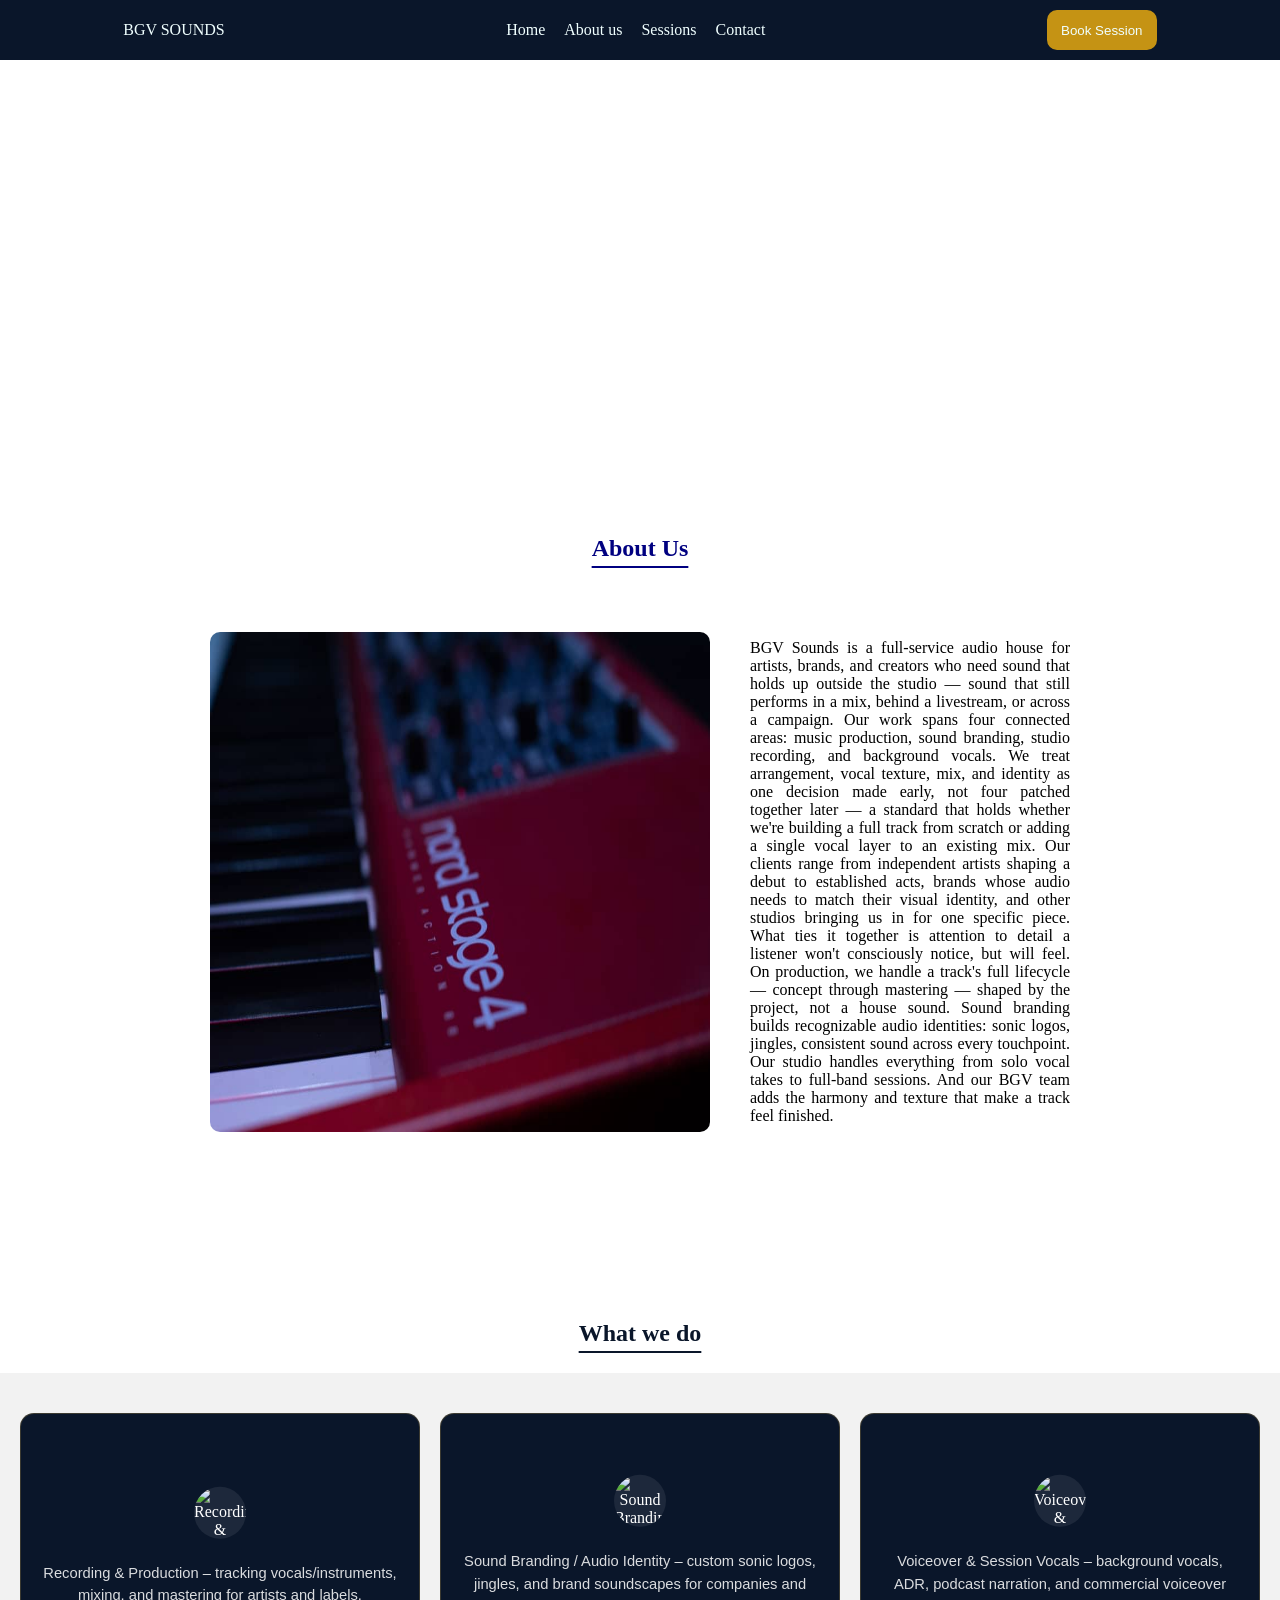
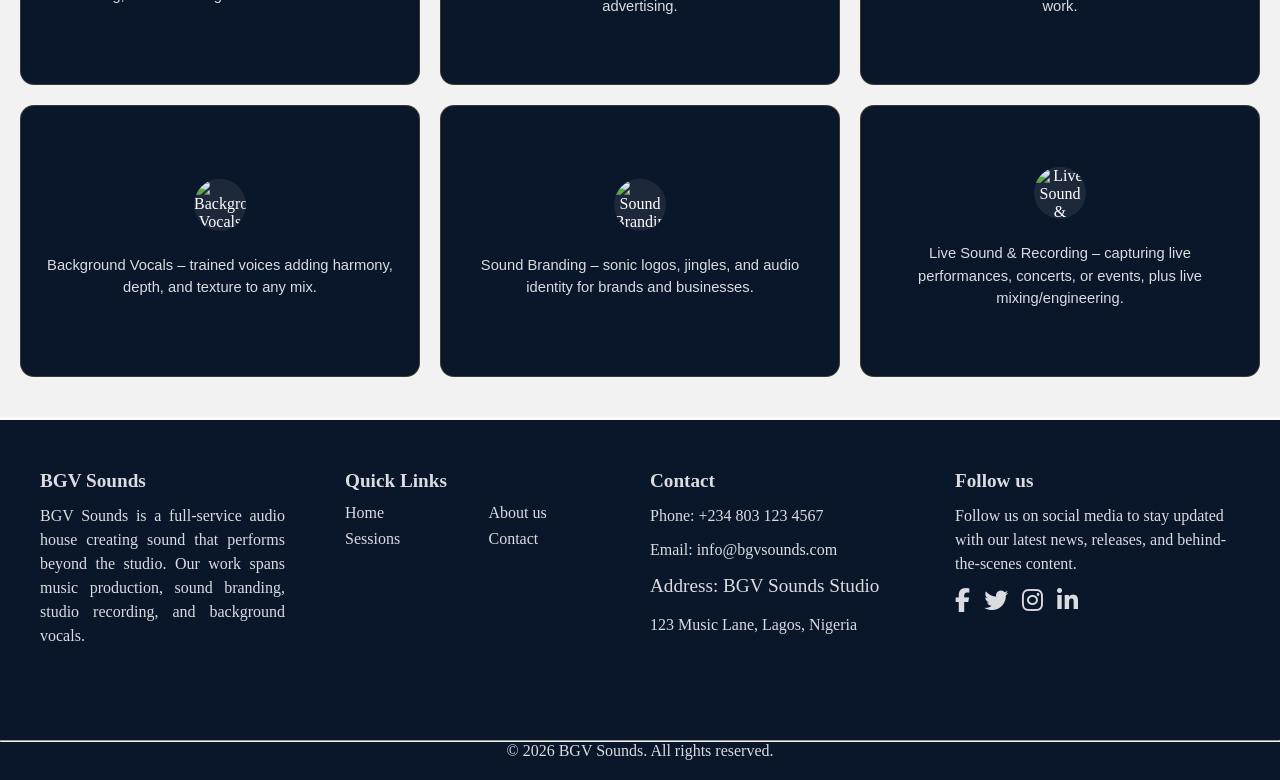
==== index.html @ 05e3dbd1 "update footer links to point to index.html instead of studio.html and remove team.html link from foo" ====
<!DOCTYPE html>
<html lang="en">
<head>
    <meta charset="UTF-8">
    <meta name="viewport" content="width=device-width, initial-scale=1.0">
    <title>BGV Sounds</title>
    <link rel="stylesheet" href="studio.css">
    <link rel="shortcut icon" href="logo.JPG.jpeg" type="image/x-icon">
    <link rel="preconnect" href="https://fonts.googleapis.com">
<link rel="preconnect" href="https://fonts.gstatic.com" crossorigin>
<link href="https://fonts.googleapis.com/css2?family=Cedarville+Cursive&family=Lato:ital,wght@0,100;0,300;0,400;0,700;0,900;1,100;1,300;1,400;1,700;1,900&display=swap" rel="stylesheet">
<link rel="stylesheet" href="https://cdnjs.cloudflare.com/ajax/libs/font-awesome/6.5.2/css/all.min.css" />

</head>
<body>
<header>
    <nav>
        <input type="checkbox" id="nav-toggle" class="nav-toggle">
        <label for="nav-toggle" class="hamburger">
            <span></span>
            <span></span>
            <span></span>
        </label>

        <section class="navlogo">
            <ul>
                <li><a href="#hero">BGV SOUNDS</a></li>
            </ul>
        </section>

        <section class="nav nav-links">
            <ul>
                <li><a href="#hero">Home</a></li>
                <li><a href="about.html">About us</a></li>
                <li><a href="sessions.html">Sessions</a></li>
                <li><a href="contact.html">Contact</a></li>
            </ul>
        </section>

        <section class="nav">
            <button type="button" class="sess">Book Session</button>
        </section>
    </nav>
</header>

     
 <div id="hero">
    
      <p class="text"> BGV STUDIO</p> 
    
  <section class="slide" style="background-image:url(IMG_01.JPG.jpeg)"></section>
  <section class="slide" style="background-image:url(IMG_02.JPG.jpeg)"></section>
  <section class="slide" style="background-image:url(IMG_03.JPG.jpeg)"></section>
  <section class="slide" style="background-image:url(IMG_04.JPG.jpeg)"></section>
  <section class="slide" style="background-image:url(IMG_05.JPG.jpeg)"></section>
  <section class="slide" style="background-image:url(IMG_06.JPG.jpeg)"></section>
  <section class="overlay"></section>
</div>
 
</div>


<div class="about-wrapper">
  <h2 class="h2">About Us</h2>


    <section class="about-section">
        
    <img src="IMG_03.JPG.jpeg" alt="...">
    <section class="about">
        BGV Sounds is a full-service audio house for artists, brands, and creators who need sound that holds up outside the studio — sound that still performs in a mix, behind a livestream, or across a campaign. Our work spans four connected areas: music production, sound branding, studio recording, and background vocals. We treat arrangement, vocal texture, mix, and identity as one decision made early, not four patched together later — a standard that holds whether we're building a full track from scratch or adding a single vocal layer to an existing mix.

    Our clients range from independent artists shaping a debut to established acts, brands whose audio needs to match their visual identity, and other studios bringing us in for one specific piece. What ties it together is attention to detail a listener won't consciously notice, but will feel.

    On production, we handle a track's full lifecycle — concept through mastering — shaped by the project, not a house sound. Sound branding builds recognizable audio identities: sonic logos, jingles, consistent sound across every touchpoint. Our studio handles everything from solo vocal takes to full-band sessions. And our BGV team adds the harmony and texture that make a track feel finished.</p>

    </section>
    </section>
</div>

    <div class="strength">
        <h2 class="h2">What we do</h2>
        <section class="specifics">
            <section class="griditem">
                <img src="https://img.icons8.com/?size=100&id=13070&format=png&color=000000" alt="Recording & Production icon" class="grid-icon"/>
                <p>Recording & Production – tracking vocals/instruments, mixing, and mastering for artists and labels.</p>
            </section>
            <section class="griditem">
            <img src="https://img.icons8.com/fluency/60/audio-wave.png" alt="Sound Branding icon" class="grid-icon"/>
                <p>Sound Branding / Audio Identity – custom sonic logos, jingles, and brand soundscapes for companies and advertising.</p>
            </section>
            <section class="griditem">
                <img src="https://img.icons8.com/fluency/60/microphone.png" alt="Voiceover & Session Vocals icon" class="grid-icon"/>
                <p>Voiceover & Session Vocals – background vocals, ADR, podcast narration, and commercial voiceover work.</p>
            </section>
            <section class="griditem">
            <img src="https://img.icons8.com/fluency/60/choir.png" alt="Background Vocals icon" class="grid-icon"/>
                <p>Background Vocals – trained voices adding harmony, depth, and texture to any mix.</p>
            </section>
            <section class="griditem">
                <img src="https://img.icons8.com/?size=100&id=108790&format=png&color=000000" alt="Sound Branding icon" class="grid-icon"/>
                <p>Sound Branding – sonic logos, jingles, and audio identity for brands and businesses.</p>
            </section>
            <section class="griditem">
                <img src="https://img.icons8.com/fluency/60/concert.png" alt="Live Sound & Recording icon" class="grid-icon"/>
                <p>Live Sound & Recording – capturing live performances, concerts, or events, plus live mixing/engineering.</p>
            </section>
        </section>
    </div>

    <footer>
        <div id="footer">
    <section class="foot1">
        <h2 class="contact">BGV Sounds</h2>
        <p class="about-text">BGV Sounds is a full-service audio house creating sound that performs beyond the studio. Our work spans music production, sound branding, studio recording, and background vocals.</p>
    </section>

    <section class="foot2">
        <h2 class="contact">Quick Links</h2>
        <ul class="link-grid">
            <li><a href="studio.html">Home</a></li>
            <li><a href="about.html">About us</a></li>
            <li><a href="sessions.html">Sessions</a></li>
            <li><a href="contact.html">Contact</a></li>
        </ul>
    </section>

    <section class="foot1">
        <h2 class="contact">Contact</h2>
        <p>Phone: +234 803 123 4567</p>
        <p>Email: info@bgvsounds.com</p>
        <p class="contact">Address: BGV Sounds Studio</p>
        <p>123 Music Lane, Lagos, Nigeria</p>
    </section>

    <section class="foot1">
        <h2 class="contact">Follow us</h2>
        <p>Follow us on social media to stay updated with our latest news, releases, and behind-the-scenes content.</p>
        <section class="social-icons">
            <a href="https://www.facebook.com/BGV-Sounds-123456789" target="_blank" rel="noopener"><i class="fab fa-facebook-f"></i></a>
            <a href="https://twitter.com/BGV_Sounds" target="_blank" rel="noopener"><i class="fab fa-twitter"></i></a>
            <a href="https://www.instagram.com/BGV_Sounds/" target="_blank" rel="noopener"><i class="fab fa-instagram"></i></a>
            <a href="https://www.linkedin.com/company/bgv-sounds/" target="_blank" rel="noopener"><i class="fab fa-linkedin-in"></i></a>
        </section>
    </section>
</div>

    <section class="copyright">
        <hr>
        <p>&copy; 2026 BGV Sounds. All rights reserved.</p>
    </section>
</footer>


</body>
</html>
---- studio.css ----
*{
    margin: 0;
    padding: 0;
}
html{
    scroll-behavior: smooth;
}
.lato-thin {
  font-family: "Lato", sans-serif;
  font-weight: 100;
  font-style: normal;
}

.lato-light {
  font-family: "Lato", sans-serif;
  font-weight: 300;
  font-style: normal;
}

.lato-regular {
  font-family: "Lato", sans-serif;
  font-weight: 400;
  font-style: normal;
}

.lato-bold {
  font-family: "Lato", sans-serif;
  font-weight: 700;
  font-style: normal;
}

.lato-black {
  font-family: "Lato", sans-serif;
  font-weight: 900;
  font-style: normal;
}

.lato-thin-italic {
  font-family: "Lato", sans-serif;
  font-weight: 100;
  font-style: italic;
}

.lato-light-italic {
  font-family: "Lato", sans-serif;
  font-weight: 300;
  font-style: italic;
}

.lato-regular-italic {
  font-family: "Lato", sans-serif;
  font-weight: 400;
  font-style: italic;
}

.lato-bold-italic {
  font-family: "Lato", sans-serif;
  font-weight: 700;
  font-style: italic;
}

.lato-black-italic {
  font-family: "Lato", sans-serif;
  font-weight: 900;
  font-style: italic;
}

/* navbar */
nav,.nav{
    height: 50px;
    background-color: rgba(10, 22, 42, 1) ;
    display: flex;
    justify-content: space-around;
    align-items: center;
    gap: 20px;
    position: sticky;
    top: 0px;

}
ul li{
  list-style: none;
  display: inline-block;
  margin-right: 15px;
  
}
.navb a{
  color:azure ;
  text-underline-offset: 2px;
  text-decoration-color: transparent;
  transition: text-underline-offset 0.3s ease, text-decoration-color 0.3s ease;

}
.navb a:hover{
    color:rgb(207, 222, 222) ;
    text-underline-offset: 6px;
  text-decoration-color: currentColor;
    
}
.navlogo a{
  color:azure ;
  text-underline-offset: 2px;
  text-decoration-color: transparent;
  transition: text-underline-offset 0.3s ease, text-decoration-color 0.3s ease;

}
.navlogo a:hover{
    color:rgb(207, 222, 222) ;
    text-underline-offset: 6px;
  text-decoration-color: currentColor;
    
}

.nav-links a{
  color:azure ;
  text-underline-offset: 2px;
  text-decoration-color: transparent;
  transition: text-underline-offset 0.3s ease, text-decoration-color 0.3s ease;

}
.nav-links a:hover{
    color:rgb(207, 222, 222) ;
    text-underline-offset: 6px;
  text-decoration-color: currentColor;
    
}

#hero .text{
    position: absolute;
    top: 20%;
    left: 25%;
    opacity: 0.5;
    z-index: 5;
    font-size: 12px;
    color: white;
}
.sess{
    text-decoration: none;
    color:azure ;
    padding: 2px;
    background-color: rgb(197, 147, 20);
    border: 2px solid rgb(197, 147, 20);
}
.sess:hover{
    background-color:rgb(181, 134, 13) ;
}
nav{
  position: fixed;
  top: 0;
  left: 0;
  width: 100%;
  height: 60px;     
  z-index: 1000;
}
button{
  height: 40px;
  width: 110px;
  border-radius: 10px;
}


.nav-toggle{
    display: none;
}

/* Hamburger icon */
.hamburger{
    display: none;
    flex-direction: column;
    justify-content: space-between;
    width: 28px;
    height: 20px;
    cursor: pointer;
    z-index: 1001;
}

.hamburger span{
    display: block;
    height: 3px;
    width: 100%;
    background-color: azure;
    border-radius: 2px;
    transition: transform 0.3s ease, opacity 0.3s ease;
}


.nav-toggle:checked ~ .hamburger span:nth-child(1){
    transform: translateY(8.5px) rotate(45deg);
}
.nav-toggle:checked ~ .hamburger span:nth-child(2){
    opacity: 0;
}
.nav-toggle:checked ~ .hamburger span:nth-child(3){
    transform: translateY(-8.5px) rotate(-45deg);
}

/* Responsive behavior */
@media (max-width: 768px){
    .hamburger{
        display: flex;
    }

    .navb{
        position: fixed;
        top: 60px;
        left: 0;
        width: 100%;
        flex-direction: column;
        align-items: center;
        gap: 0;
        background-color: rgba(10, 22, 42, 1);
        max-height: 0;
        overflow: hidden;
        transition: max-height 0.4s ease;
    }

    .navb li{
        margin-right: 0;
        width: 100%;
        text-align: center;
        padding: 15px 0;
    }

    
    .nav-toggle:checked ~ .navb{
        max-height: 400px; 
    }
}

    /* hero section */
#hero{
  position: relative;
  margin-top: 60px;  
  height: 400px;
  z-index: 1;
}

#hero{
  position: relative;
  height: 465px;
  width: 100%;
  overflow: hidden;
}

.slide{
  position: absolute;
  inset: 0;
  background-size: cover;
  background-position: center;
  background-repeat: no-repeat;
  opacity: 0;
  animation: fade 30s infinite;
}


.slide:nth-child(1){ animation-delay: 0s; }
.slide:nth-child(2){ animation-delay: 5s; }
.slide:nth-child(3){ animation-delay: 10s; }
.slide:nth-child(4){ animation-delay: 15s; }
.slide:nth-child(5){ animation-delay: 20s; }
.slide:nth-child(6){ animation-delay: 25s; }

@keyframes fade{
  0%   { opacity: 0; }
  4%   { opacity: 1; }
  17%  { opacity: 1; }
  21%  { opacity: 0; }
  100% { opacity: 0; }
}


.overlay{
  position: absolute;
  inset: 0;
  background: rgba(0,0,0,0.4);
  opacity: 0;
  animation: overlayIn 30s infinite;
}

@keyframes overlayIn{
  0%   { opacity: 0; }  
  4%   { opacity: 1; }
  100% { opacity: 1; }
}

/* about */
.about-wrapper{
    max-width: 1200px;
    margin: 0 auto;
    padding: 0 20px;
}
 .h2{
  text-align: center;
  text-decoration: underline;
  text-underline-offset: 10px;
  color: navy;
  margin: 10px 0px 10px 0px;
}
      

.about-section{
    display: flex;
    align-items: center;
    gap: 40px;
    max-width: 1200px;
    margin: 0 auto;
    padding: 60px 20px;
}

.about-section img{ 
    width: 500px;
    height: 500px;
    border-radius: 10px;
    flex-shrink: 0;
}

.about{
    width: 500px;
    text-align: justify;
}
.strength{
  height: 500px;
  width: 100%;
  margin-top: 10%;
}

.strength .h2{
  color: rgba(10, 22, 42, 1);
  margin-bottom: 2%;
  
}
.specifics{
  display: grid;
  grid-template-columns: repeat(3, 1fr);
  grid-template-rows: repeat(2, 1fr);
  gap: 20px;
  padding: 40px 20px;
  background-color: #F2F2F2;
}
  .griditem{
  display: flex;
  flex-direction: column;
  align-items: center;
  justify-content: center;
  gap: 18px;
  text-align: center;
  color: #FFFFFF;
  background-color: #0A162A;
  height: 220px;
  border-radius: 14px;
  padding: 25px 20px;
  border: 1px solid rgba(201, 165, 67, 0.25);
  transition: transform 0.3s ease, box-shadow 0.3s ease, border-color 0.3s ease;
}

.griditem:hover{
  transform: translateY(-6px);
  box-shadow: 0 12px 28px rgba(10, 22, 42, 0.35);
  border-color: #C9A543;
}

.grid-icon{
  width: 52px;
  height: 52px;
 position: relative;
 top: 0px;
 left: 0px;
  background-color: rgba(255, 255, 255, 0.08);
  border-radius: 50%;
  transform: translateY(-10%); 
}

.griditem p{
  font-family: 'Inter', sans-serif;
  font-size: 0.92rem;
  line-height: 1.5;
  margin: 0;
  color: rgba(255, 255, 255, 0.85);
}

/* FOOTER */
#footer{
  display: grid;
  grid-template-columns: repeat(4, 1fr);
  gap: 20px;
  height: auto;
  min-height: 200px;
  padding: 50px 40px;
  margin-top: 200px;
  background-color: rgba(10, 22, 42, 1);
}

#footer section p,
#footer section a{
  color: rgba(255, 255, 255, 0.85);
}

#footer .contact{
  color: rgba(255, 255, 255, 0.85);
  margin-bottom: 12px;
  font-size: 1.2rem;
}

.about-text{
  text-align: justify;
  font-size: 0.95rem;
  line-height: 1.5;
  color: rgba(255, 255, 255, 0.85);
  margin-right: 40px;
}
#footer p{
  margin-bottom: 10px;
  font-size: 1rem;
  line-height: 1.5;
}

.link-grid{
  display: grid;
  grid-template-columns: repeat(2, 1fr);
  gap: 8px 2px;
  padding: 0;
}

.link-grid li{
  list-style: none;
}

.link-grid a{
  text-decoration: none;
  transition: color 0.2s ease;
}

.link-grid a:hover{
  color: rgb(197, 147, 20);
}

.social-icons{
  display: flex;
  gap: 14px;
  margin-top: 12px;
}

.fab{
  color: rgba(255, 255, 255, 0.85);
  font-size: 1.5rem;
  transition: color 0.2s ease;
}

.social-icons a:hover .fab{
  color: rgb(197, 147, 20);
}


/* COPYRIGHT SECTION */

.copyright{
background-color: rgba(10, 22, 42, 1);
color: rgba(255, 255, 255, 0.85);
  width: 100%;
  text-align: center;
  padding: 20px 0;
}




 

 /* Large desktops / high-res monitors */
@media (max-width: 1536px){  .about-wrapper,
    .about-section{
        max-width: 1100px;
    }
    #hero .text{
        font-size: clamp(2.5rem, 0.83rem + 7.12vw, 9.375rem);
    }
}

/* Standard desktops / laptops */
 @media (max-width: 1280px){
    .about-wrapper,
    .about-section{
        max-width: 900px;
    }
    #hero .text{
        font-size: clamp(2.5rem, 0.83rem + 7.12vw, 9.375rem);
    }
}

/* Small laptops / tablets in landscape */
@media (max-width: 1024px){
  
   .hamburger{
        display: flex;
    }

    .nav-links{
        position: fixed;
        top: 60px;
        left: 0;
        width: 100%;
        height: auto;
        background-color: rgba(10, 22, 42, 1);
        max-height: 0;
        overflow: hidden;
        transition: max-height 0.4s ease;
    }

    .nav-links ul{
        display: flex;
        flex-direction: column;
        align-items: center;
    }

    .nav-links li{
        list-style: none;
        width: 100%;
        text-align: center;
        padding: 15px 0;
        ;
    }

    .nav-links a{
        color: azure;
        text-decoration: none;
    }
    .navlogo ul li a{
        color: azure;
        text-decoration: none;
    }

    .nav-toggle:checked ~ .nav-links{
        max-height: 400px;
    }

    /* hero */
    #hero{
        height: 300px;
        width: 100%;
    }
    #hero .text{
      position: absolute;
        opacity: 0.5;
        font-size: clamp(2.5rem, 0.83rem + 7.12vw, 9.375rem);
        top: 40%;
        left: 20%;
    }
/* about */
   .about-wrapper{
    max-width: 768px;
    margin: 0 auto;
    padding: 0 20px;
}
 .h2{
  text-align: center;
  text-decoration: underline;
  text-underline-offset: 10px;
  color: navy;
  margin: 10px 0px 10px 0px;
}
      

.about-section{
    display: flex;
    align-items: center;
    gap: 40px;
    max-width: 768px;
    margin: 0 auto;
    padding: 0px 20px;
}

.about-section img{ 
    width: 300px;
    height: 500px;
    border-radius: 10px;
    flex-shrink: 0;
}

.about{
    width: 500px;
    text-align: justify;
}

  .strength{
    height: auto;
  }
  .strength .h2{
    margin-bottom: 20px;
  }
  .strength .specifics{
    grid-template-columns:repeat(2,1fr);
    gap: 20px;
  }
  
 }

/* Tablets in portrait */
@media (max-width: 768px){
   .hamburger{
        display: flex;
    }

    .nav-links{
        position: fixed;
        top: 60px;
        left: 0;
        width: 100%;
        height: auto;
        background-color: rgba(10, 22, 42, 1);
        max-height: 0;
        overflow: hidden;
        transition: max-height 0.4s ease;
    }

    .nav-links ul{
        display: flex;
        flex-direction: column;
        align-items: center;
    }

    .nav-links li{
        list-style: none;
        width: 100%;
        text-align: center;
        padding: 15px 0;
        ;
    }

    .nav-links a{
        color: azure;
        text-decoration: none;
    }
    .navlogo ul li a{
        color: azure;
        text-decoration: none;
    }

    .nav-toggle:checked ~ .nav-links{
        max-height: 400px;
    }

    /* hero */
    #hero{
        height: 300px;
        width: 100%;
    }
    #hero .text{
      position: absolute;
        opacity: 0.5;
        font-size:clamp(2.5rem, 0.83rem + 7.12vw, 9.375rem);
        top: 40%;
        left: 20%;
    }
/* about */
   .about-wrapper{
    max-width: 768px;
    margin: 0 auto;
    padding: 0 20px;
}
 .h2{
  text-align: center;
  text-decoration: underline;
  text-underline-offset: 10px;
  color: navy;
  margin: 10px 0px 10px 0px;
}
      

.about-section{
    display: flex;
    align-items: center;
    gap: 40px;
    max-width: 768px;
    margin: 0 auto;
    padding: 0px 20px;
}

.about-section img{ 
    width: 300px;
    height: 500px;
    border-radius: 10px;
    flex-shrink: 0;
}

.about{
    width: 500px;
    text-align: justify;
}

  .strength{
    height: auto;
  }
  .strength .h2{
    margin-bottom: 20px;
  }
  .strength .specifics{
    grid-template-columns:repeat(2,1fr);
    gap: 20px;
  }
  
 }



/* phones */

@media (max-width: 576px){
    .hamburger{
        display: flex;
    }

    .nav-links{
        position: fixed;
        top: 60px;
        left: 0;
        width: 100%;
        height: auto;
        background-color: rgba(10, 22, 42, 1);
        max-height: 0;
        overflow: hidden;
        transition: max-height 0.4s ease;
    }

    .nav-links ul{
        display: flex;
        flex-direction: column;
        align-items: center;
    }

    .nav-links li{
        list-style: none;
        width: 100%;
        text-align: center;
        padding: 15px 0;
        ;
    }

    .nav-links a{
        color: azure;
        text-decoration: none;
    }
    .navlogo ul li a{
        color: azure;
        text-decoration: none;
    }

    .nav-toggle:checked ~ .nav-links{
        max-height: 400px;
    }

    /* hero */
    #hero{
        height: 300px;
        width: 100%;
    }
    #hero .text{
      position: absolute;
        opacity: 0.5;
        font-size:clamp(2.5rem, 0.83rem + 7.12vw, 9.375rem);
        top: 40%;
        left: 12%;
            
    }
    /* about */
    #about{
      width: 100%;
  }
  .about-section{
    display: flex;
    flex-direction: column;
    text-align: center;
  }
  .about-section img{
    width: 100%;
    height: auto;
  }
  .about-section .about{
    width: 100%;
  }

  .strength{
    height: auto;
  }
  .strength .h2{
    margin-bottom: 20px;
  }
  .strength .specifics{
    grid-template-columns: 1fr;
    gap: 20px;
  }

  /* footer */
 #footer{
    grid-template-columns: repeat(2, 1fr);
  }
  .about-text{
    margin-right: 0;
    height: auto;
  }
  .copyright{
    font-size: 0.8rem;
  }
}

/* small phones */

@media (max-width: 375px){
   .hamburger{
        display: flex;
    }

    .nav-links{
        position: fixed;
        top: 60px;
        left: 0;
        width: 100%;
        height: auto;
        background-color: rgba(10, 22, 42, 1);
        max-height: 0;
        overflow: hidden;
        transition: max-height 0.4s ease;
    }

    .nav-links ul{
        display: flex;
        flex-direction: column;
        align-items: center;
    }

    .nav-links li{
        list-style: none;
        width: 100%;
        text-align: center;
        padding: 15px 0;
        ;
    }

    .nav-links a{
        color: azure;
        text-decoration: none;
    }
    .navlogo ul li a{
        color: azure;
        text-decoration: none;
    }

    .nav-toggle:checked ~ .nav-links{
        max-height: 400px;
    }

    /* hero */
    #hero{
        height: 300px;
        width: 100%;
    }
    #hero .text{
      position: absolute;
        opacity: 0.5;
        font-size:clamp(2.5rem, 0.83rem + 7.12vw, 9.375rem)  ;
        top: 40%;
        left: 6%;
    }

    /* about */
    #about{
      width: 100%;
  }
   /* about */
    #about{
      width: 100%;
  }
  .about-section{
    display: flex;
    flex-direction: column;
    text-align: center;
  }
  .about-section img{
    width: 100%;
    height: auto;
  }
  .about-section .about{
    width: 100%;
  }

  .strength{
    height: auto;
  }
  .strength .h2{
    margin-bottom: 20px;
  }
  .strength .specifics{
    grid-template-columns: 1fr;
    gap: 20px;
  }

  /* footer */
 #footer{
    grid-template-columns: repeat(2, 1fr);
  }
  .about-text{
    margin-right: 0;
    height: auto;
  }
  .copyright{
    font-size: 0.8rem;
  }
}





/* @media (max-width: ){
  #footer{
    grid-template-columns: repeat(2, 1fr);
  }
}

@media (max-width: 560px){
  #footer{
    grid-template-columns: 1fr;
  }
} */
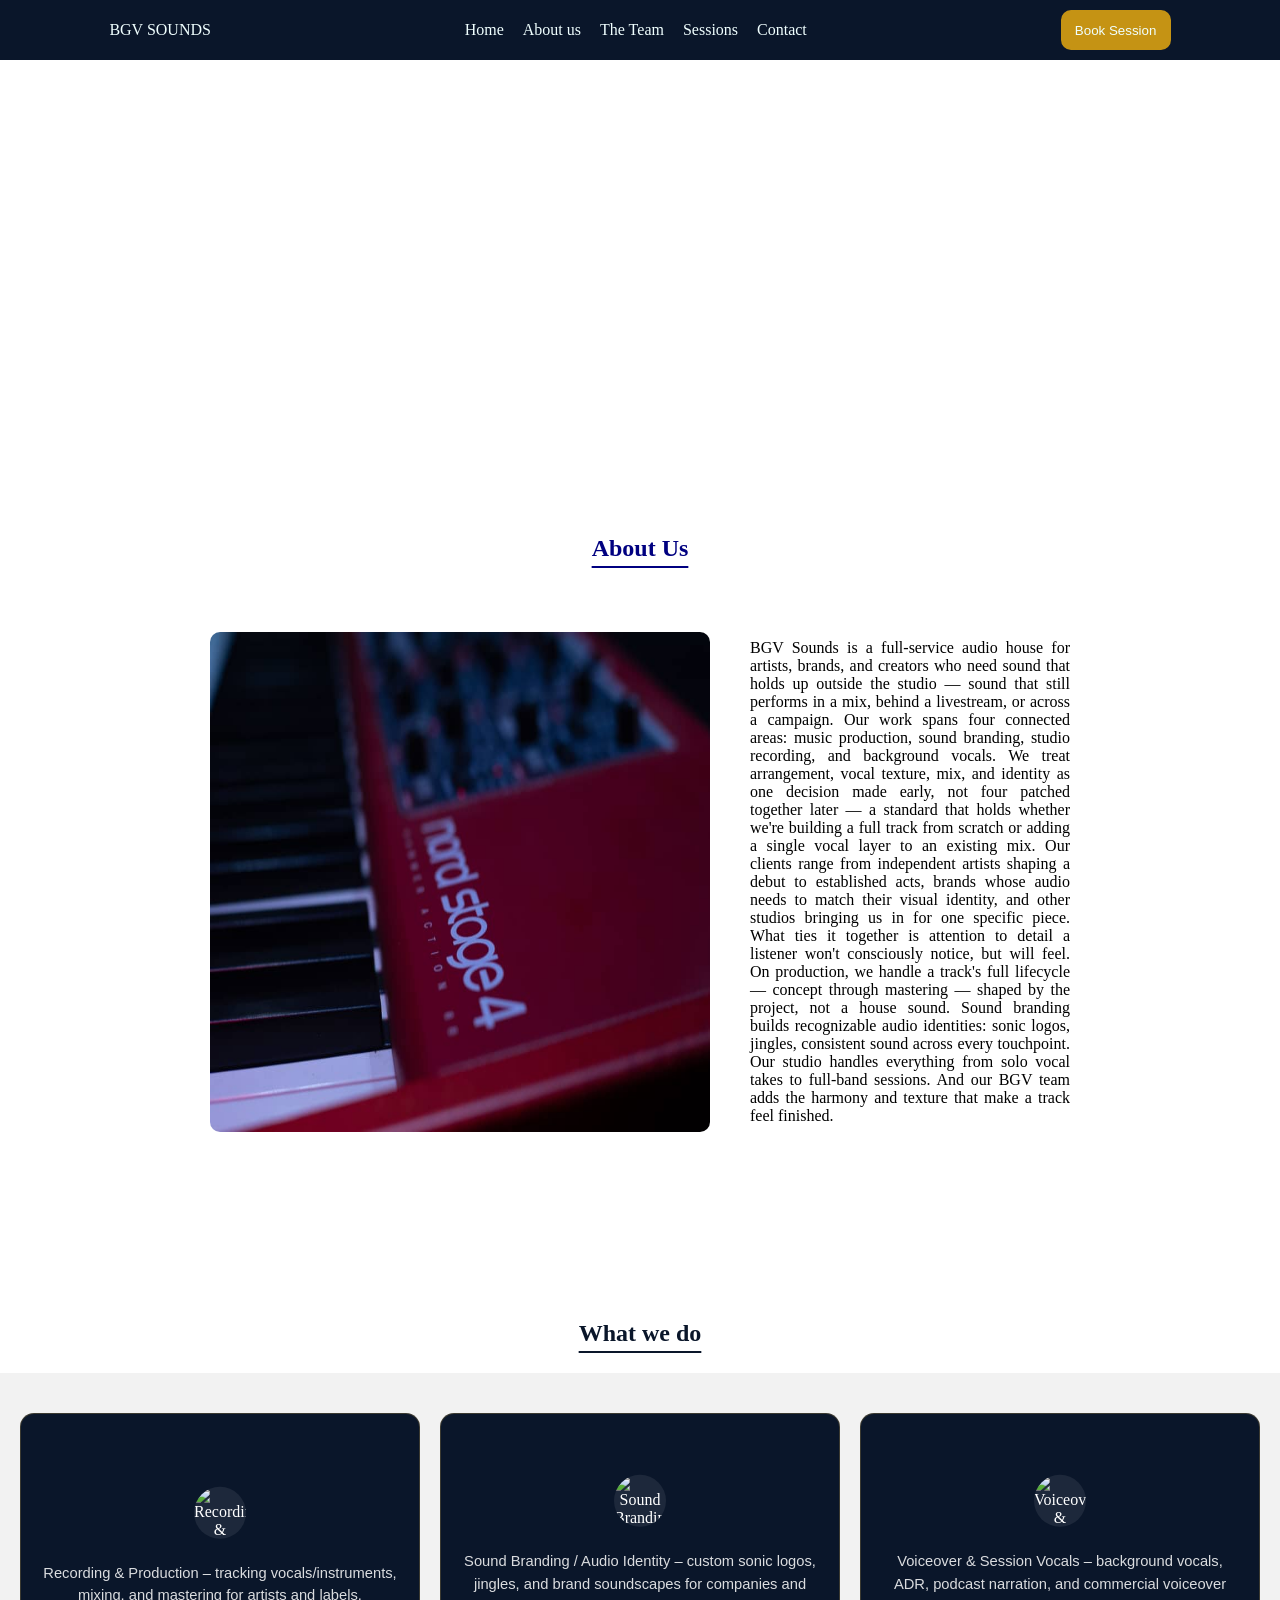
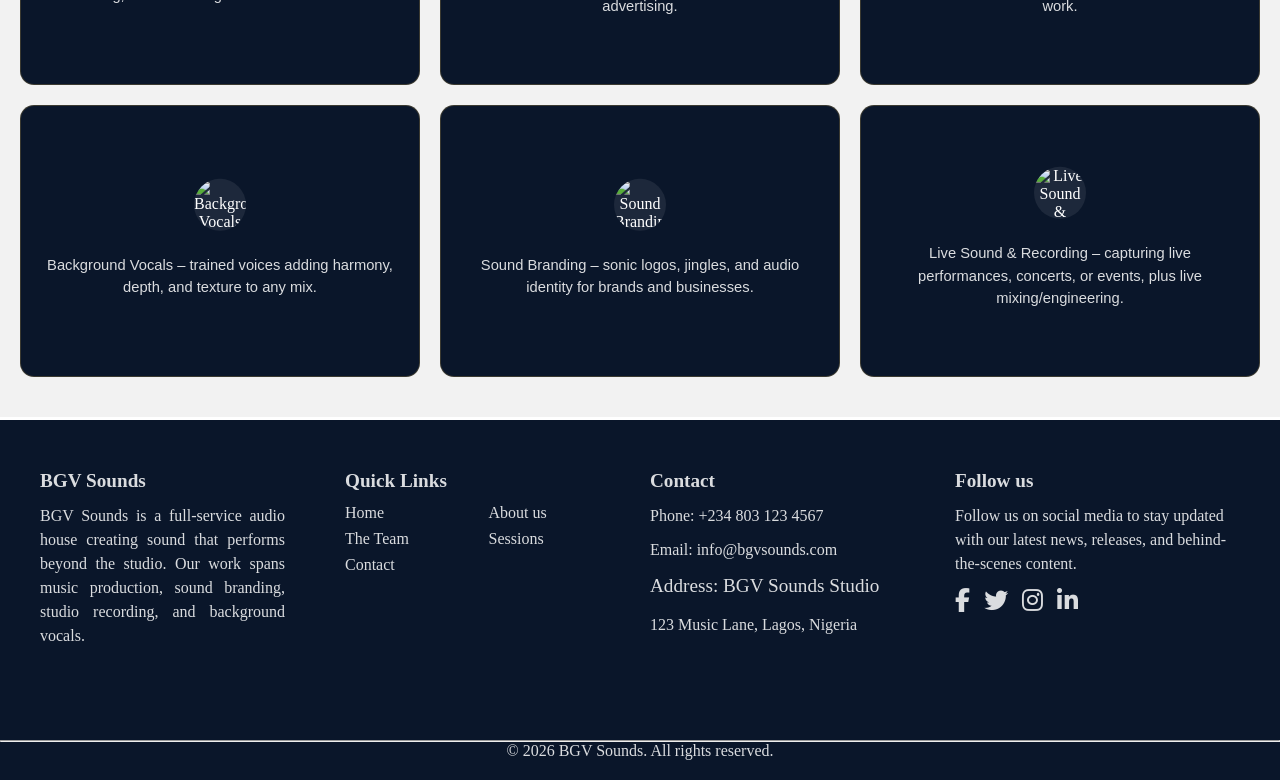
==== commit dde741ea: "update footer links to point to index.html instead of studio.html and remove team.html link from foo" ====
--- a/index.html
+++ b/index.html
@@ -32,6 +32,7 @@
             <ul>
                 <li><a href="#hero">Home</a></li>
                 <li><a href="about.html">About us</a></li>
+                <li><a href="team.html">The Team</a></li>
                 <li><a href="sessions.html">Sessions</a></li>
                 <li><a href="contact.html">Contact</a></li>
             </ul>
@@ -118,8 +119,9 @@
     <section class="foot2">
         <h2 class="contact">Quick Links</h2>
         <ul class="link-grid">
-            <li><a href="studio.html">Home</a></li>
+            <li><a href="index.html">Home</a></li>
             <li><a href="about.html">About us</a></li>
+            <li><a href="team.html">The Team</a></li>
             <li><a href="sessions.html">Sessions</a></li>
             <li><a href="contact.html">Contact</a></li>
         </ul>
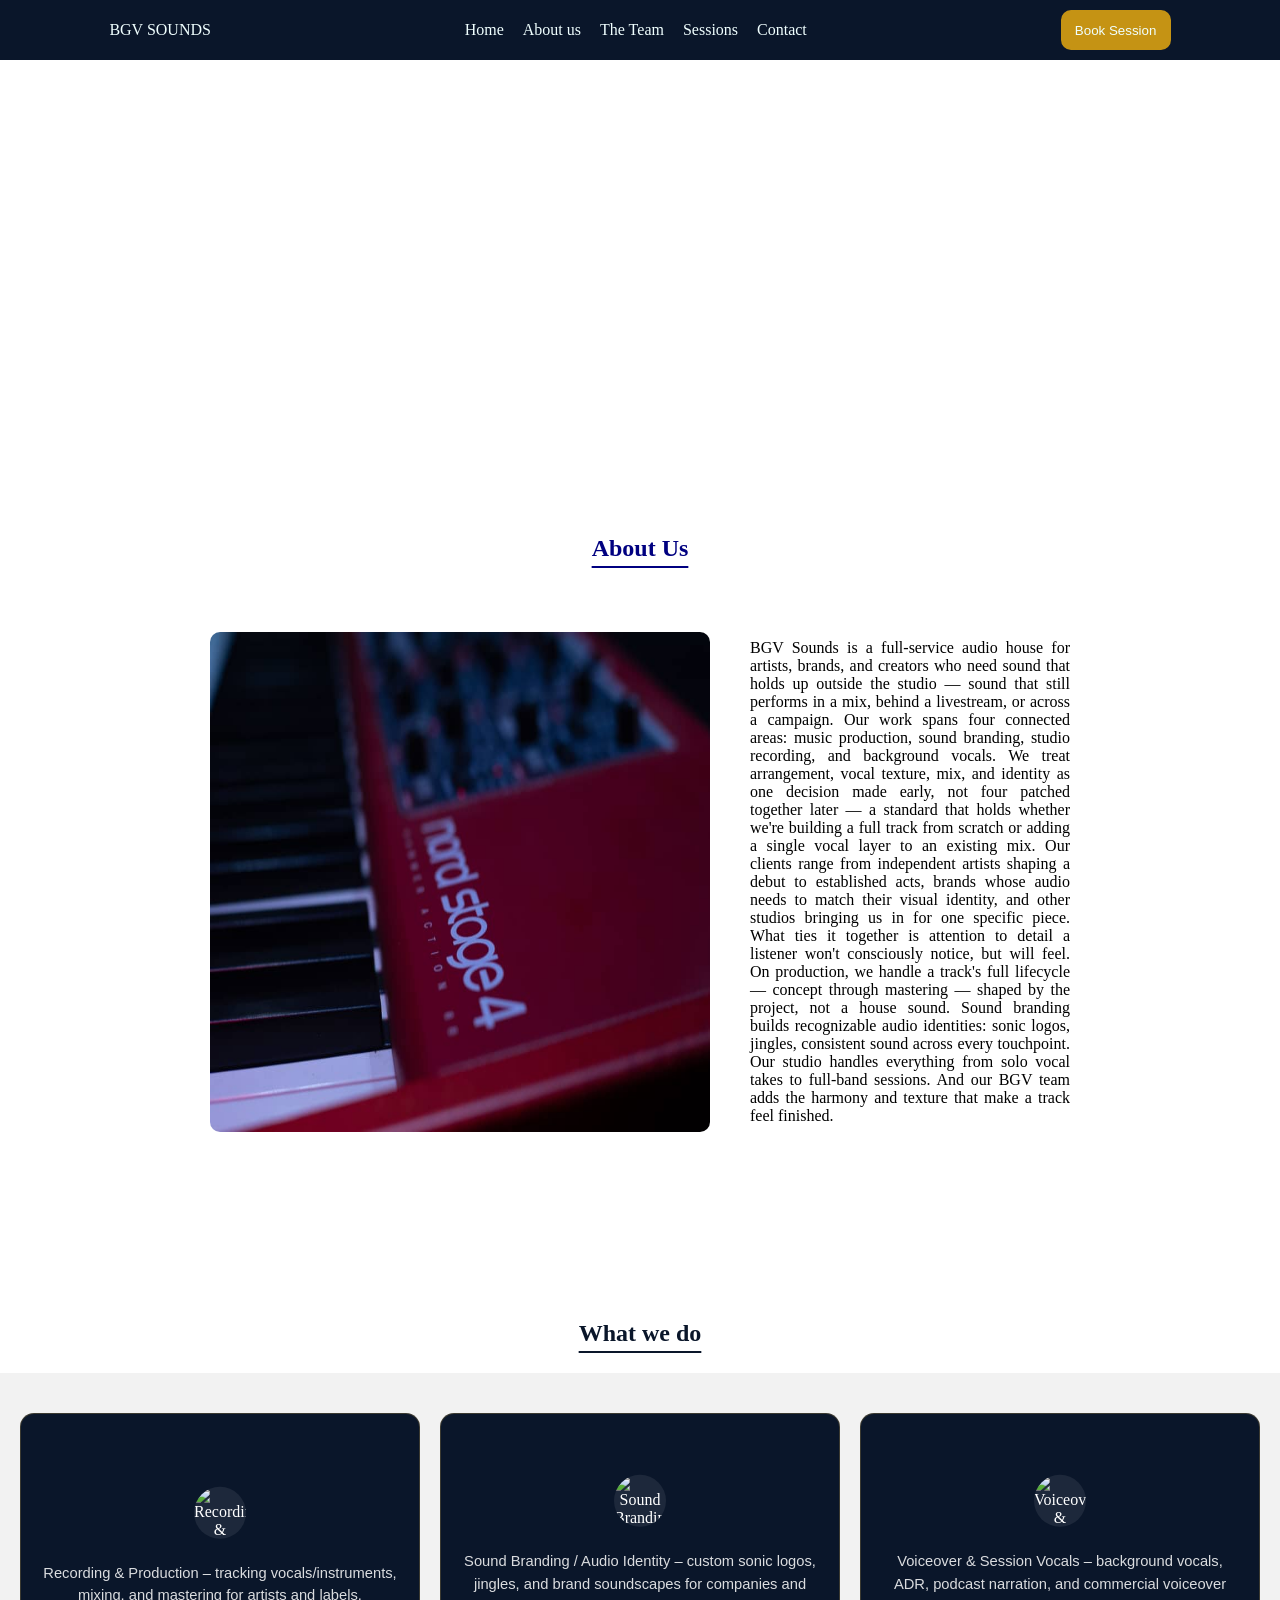
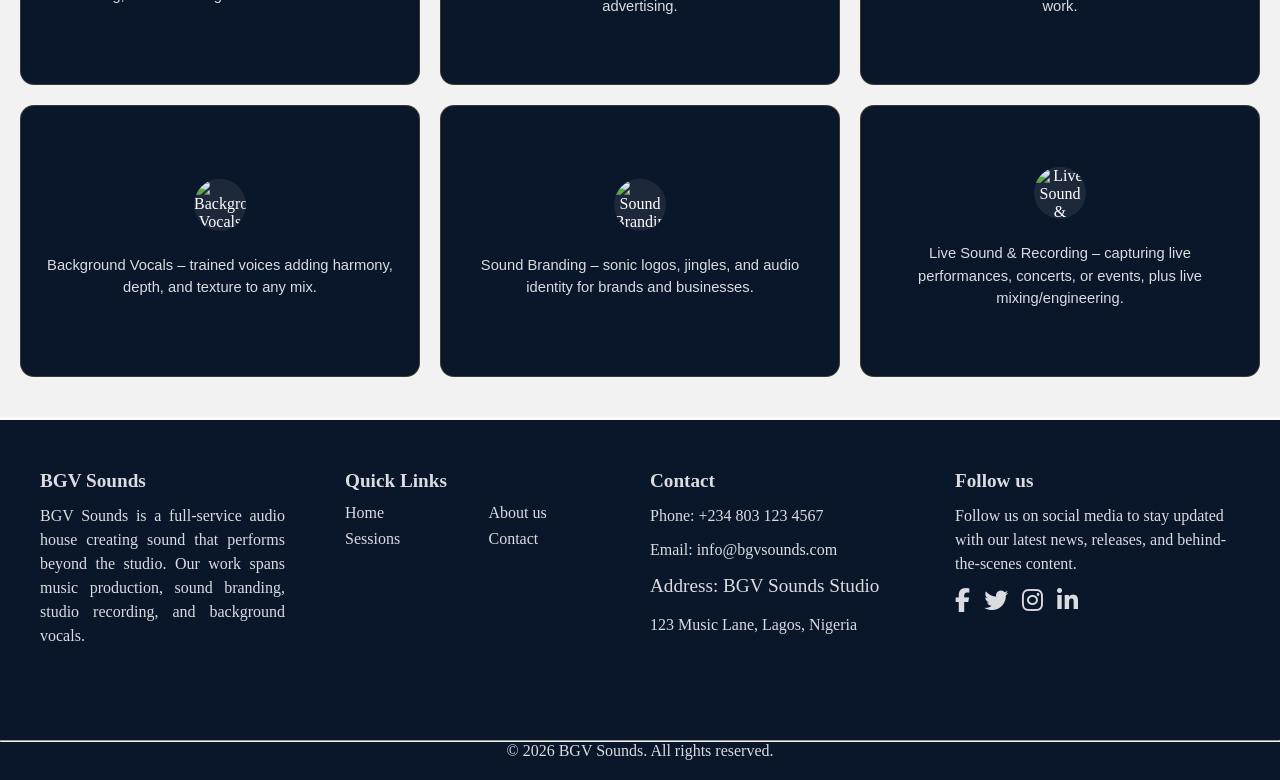
==== commit 1e428f0c: "joj" ====
--- a/index.html
+++ b/index.html
@@ -121,7 +121,6 @@
         <ul class="link-grid">
             <li><a href="index.html">Home</a></li>
             <li><a href="about.html">About us</a></li>
-            <li><a href="team.html">The Team</a></li>
             <li><a href="sessions.html">Sessions</a></li>
             <li><a href="contact.html">Contact</a></li>
         </ul>
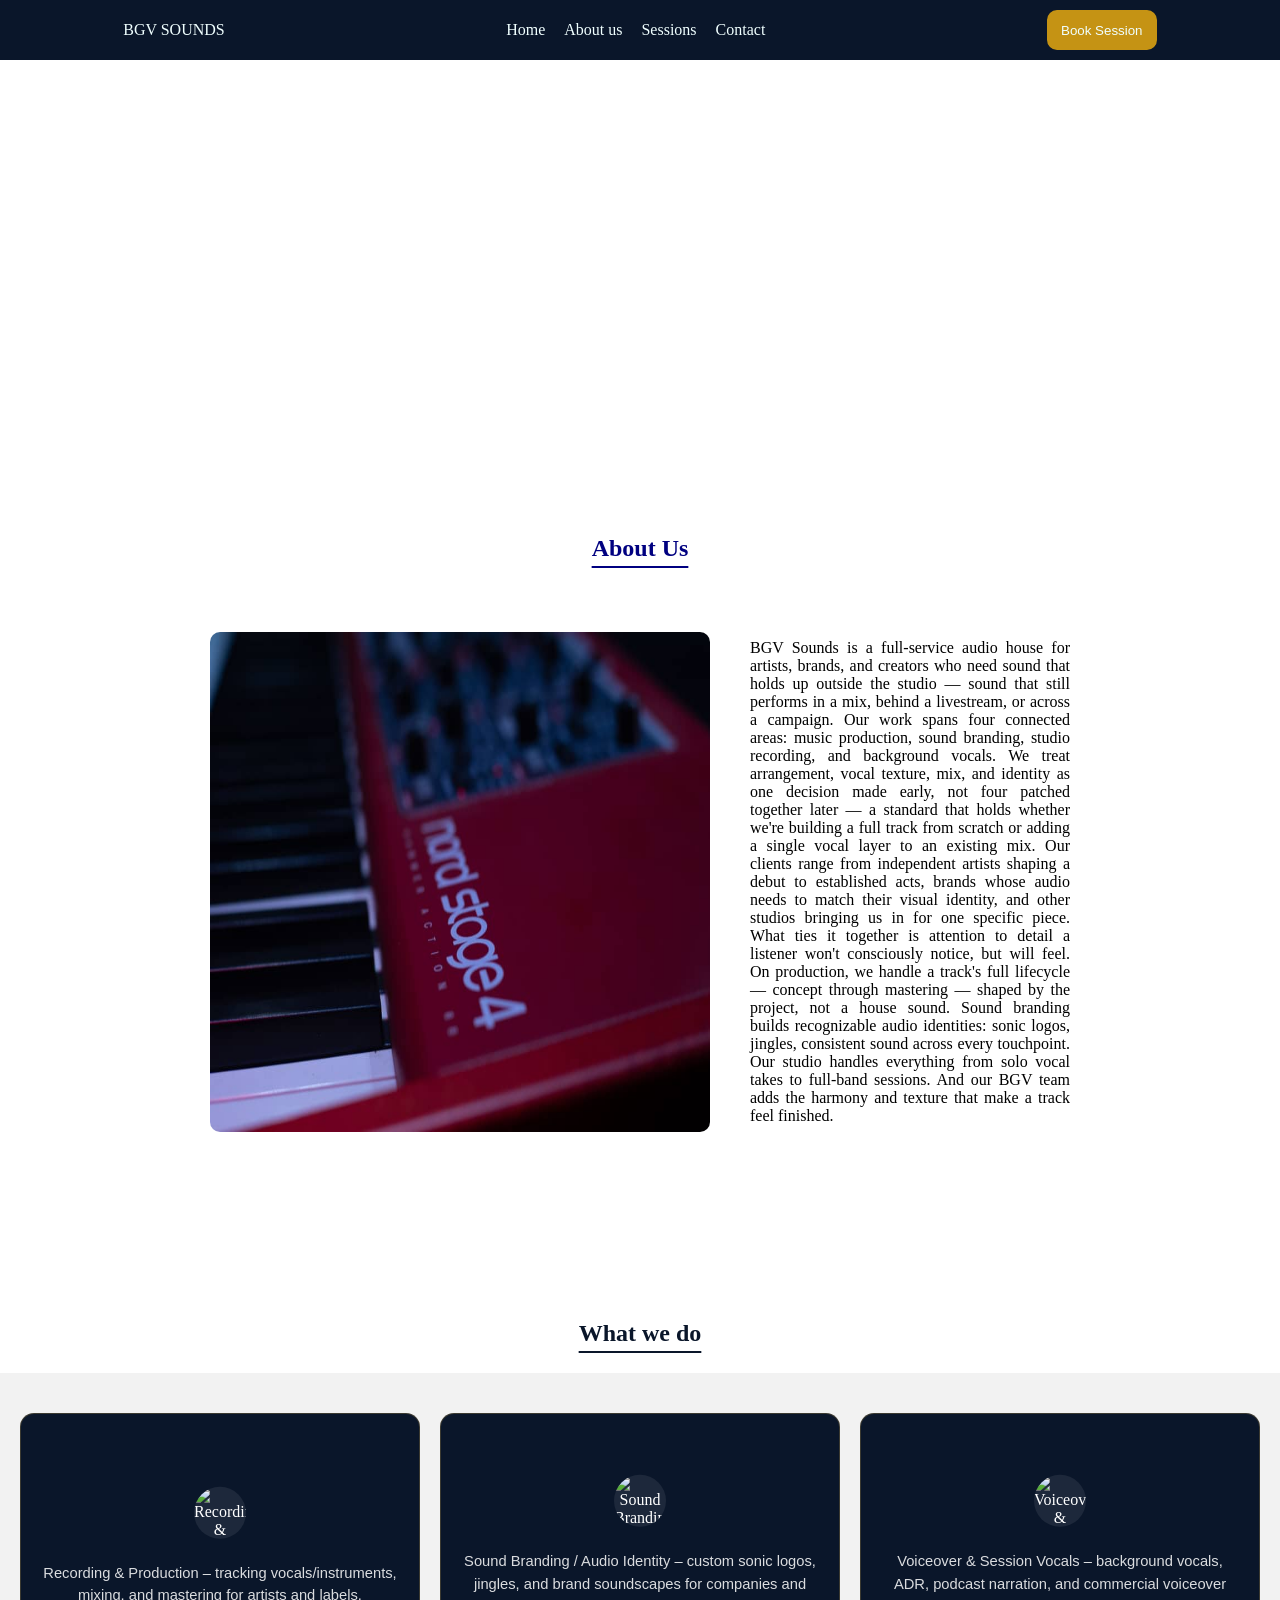
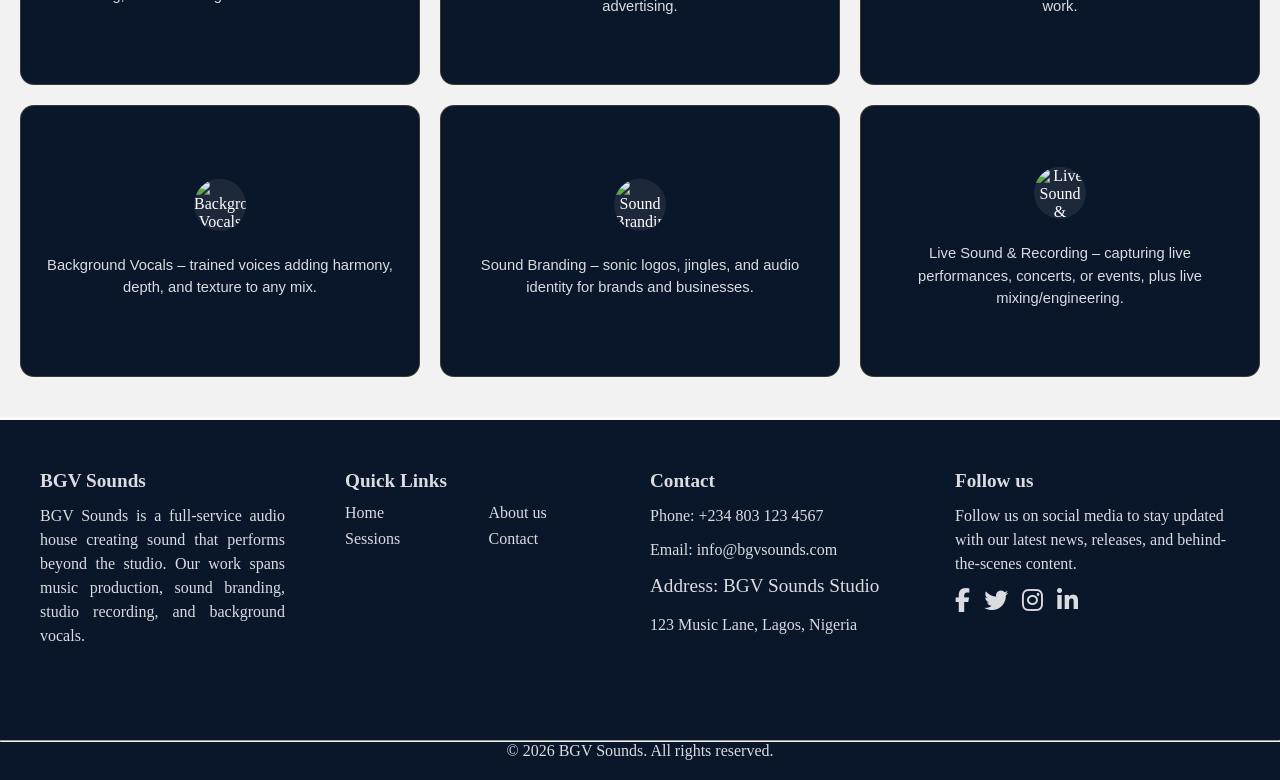
==== commit 671a9084: "removed the "The Team" link from the navigation menus in about.html, sessions.html, index.html, and " ====
--- a/index.html
+++ b/index.html
@@ -32,7 +32,6 @@
             <ul>
                 <li><a href="#hero">Home</a></li>
                 <li><a href="about.html">About us</a></li>
-                <li><a href="team.html">The Team</a></li>
                 <li><a href="sessions.html">Sessions</a></li>
                 <li><a href="contact.html">Contact</a></li>
             </ul>
